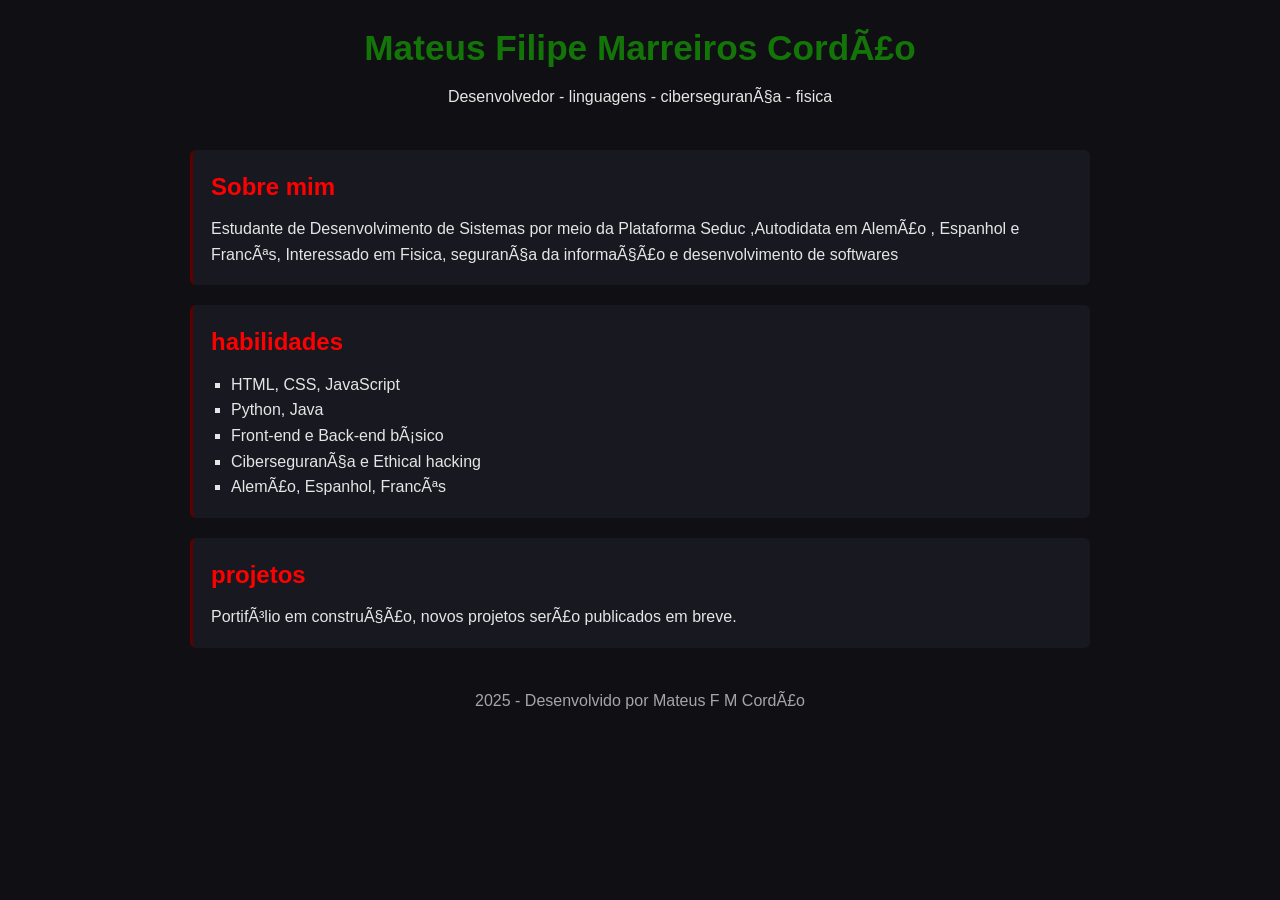
==== index.html @ 8e78ea99 "Add files via upload" ====
<!DOCTYPE html>
<html lang="pt-BR">
</head>
    <meta charset="viewport" content="width-device-width,intial-scale=1.0">
    <title> Mateus Marreiros - Portifólio</title>
    <link rel ="stylesheet" href ="style.css">
</head>

<body>
    <header>
        <h1>Mateus Filipe Marreiros Cordão</h1>
        <p> Desenvolvedor - linguagens - cibersegurança - fisica</p>
    </header>
    <section class ="container">
        <div class="card">
            <h2>Sobre mim</h2>
            <p>Estudante de Desenvolvimento de Sistemas por meio da Plataforma Seduc ,Autodidata em Alemão , Espanhol e Francês, Interessado em Fisica, segurança da informação e desenvolvimento de softwares
            </p>
        </div>
        <div class="card">
            <h2>habilidades</h2>
            <ul>
                <li>HTML, CSS, JavaScript</li>
                <li>Python, Java</li>
                <li>Front-end e Back-end básico</li>
                <li>Cibersegurança e Ethical hacking</li>
                <li>Alemão, Espanhol, Francês</li>
            </ul>
        </div>
        <div class="card">
            <h2>projetos</h2>
            <p>
                Portifólio em construção, novos projetos serão publicados em breve.            
            </p>
        </div>

    </section>
    <footer>2025 - Desenvolvido por Mateus F M Cordão</footer>
</body>
---- style.css ----
* {
    margin: 0;
    padding: 0;
    box-sizing: border-box;
    font-family: Arial, Helvetica, sans-serif;
}

body {
    background: #101014;
    color: #e5e5e5;
    line-height: 1.6;
    padding: 20px;
}

header {
    text-align: center;
    margin-bottom: 40px;
}

header h1 {
    font-size: 2.2rem;
    margin-bottom: 8px;
    color: #15b1009f;
}

section.container {
    max-width: 900px;
    margin: 0 auto;
}

.card {
    background: #181820;
    padding: 18px;
    margin-bottom: 20px;
    border-left: 3px solid #5c0000;
    border-radius: 6px;
}

.card h2 {
    margin-bottom: 10px;
    color: #ff0000;
}

.card ul li {
    margin-left: 20px;
    list-style: square;
}

footer {
    text-align: center;
    margin-top: 40px;
    opacity: .7;
}
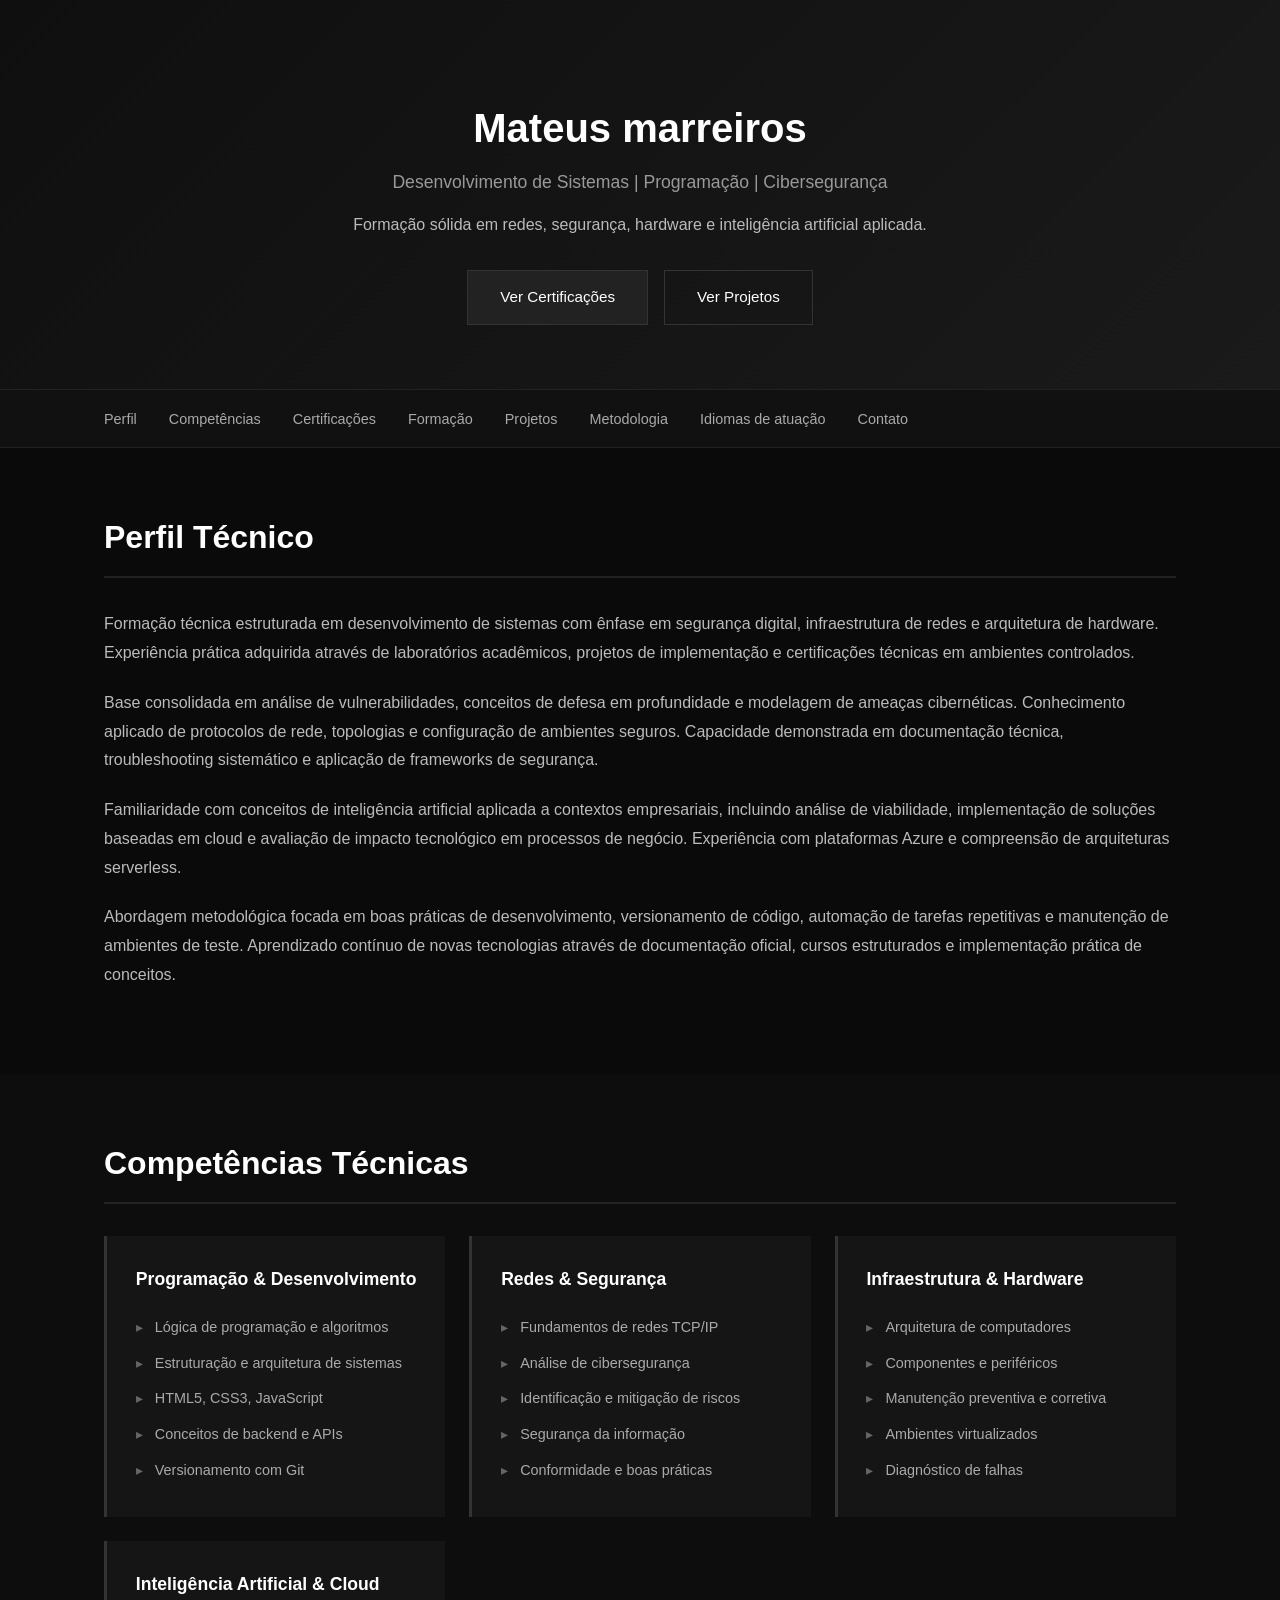
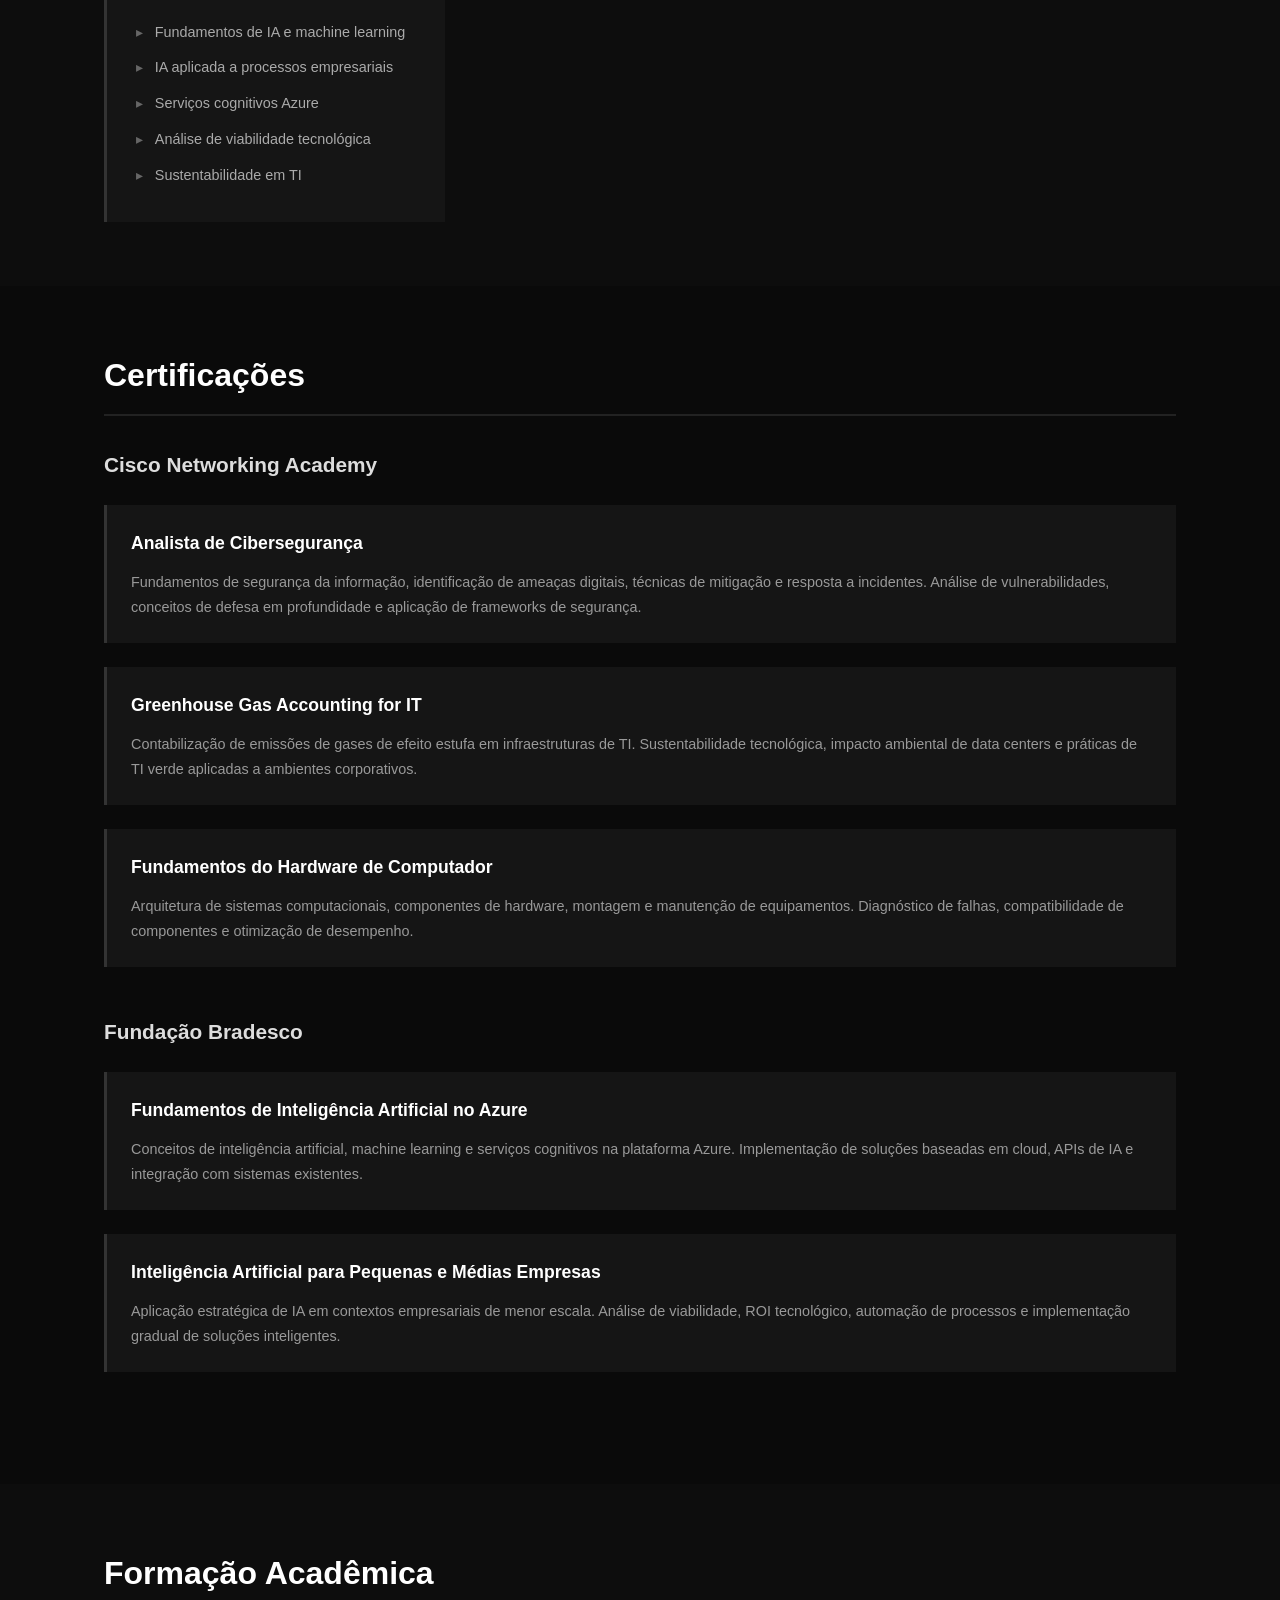
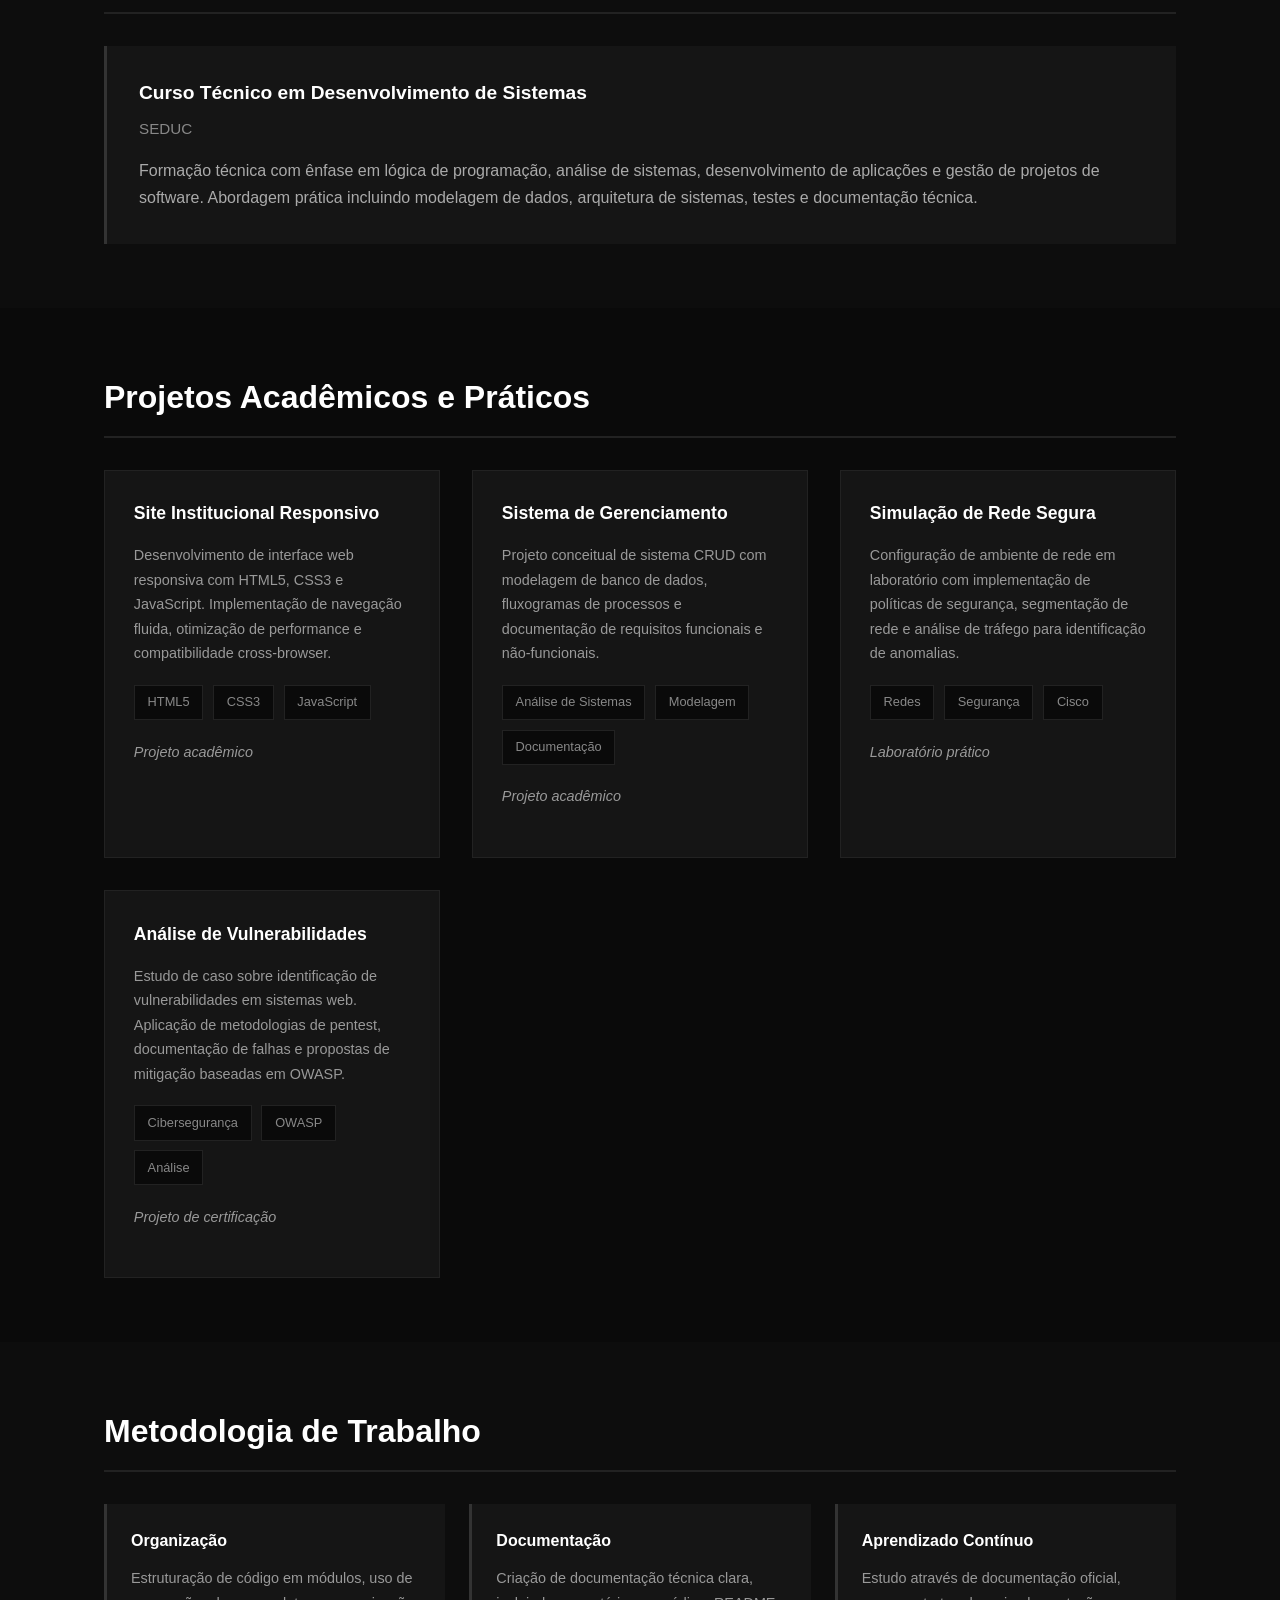
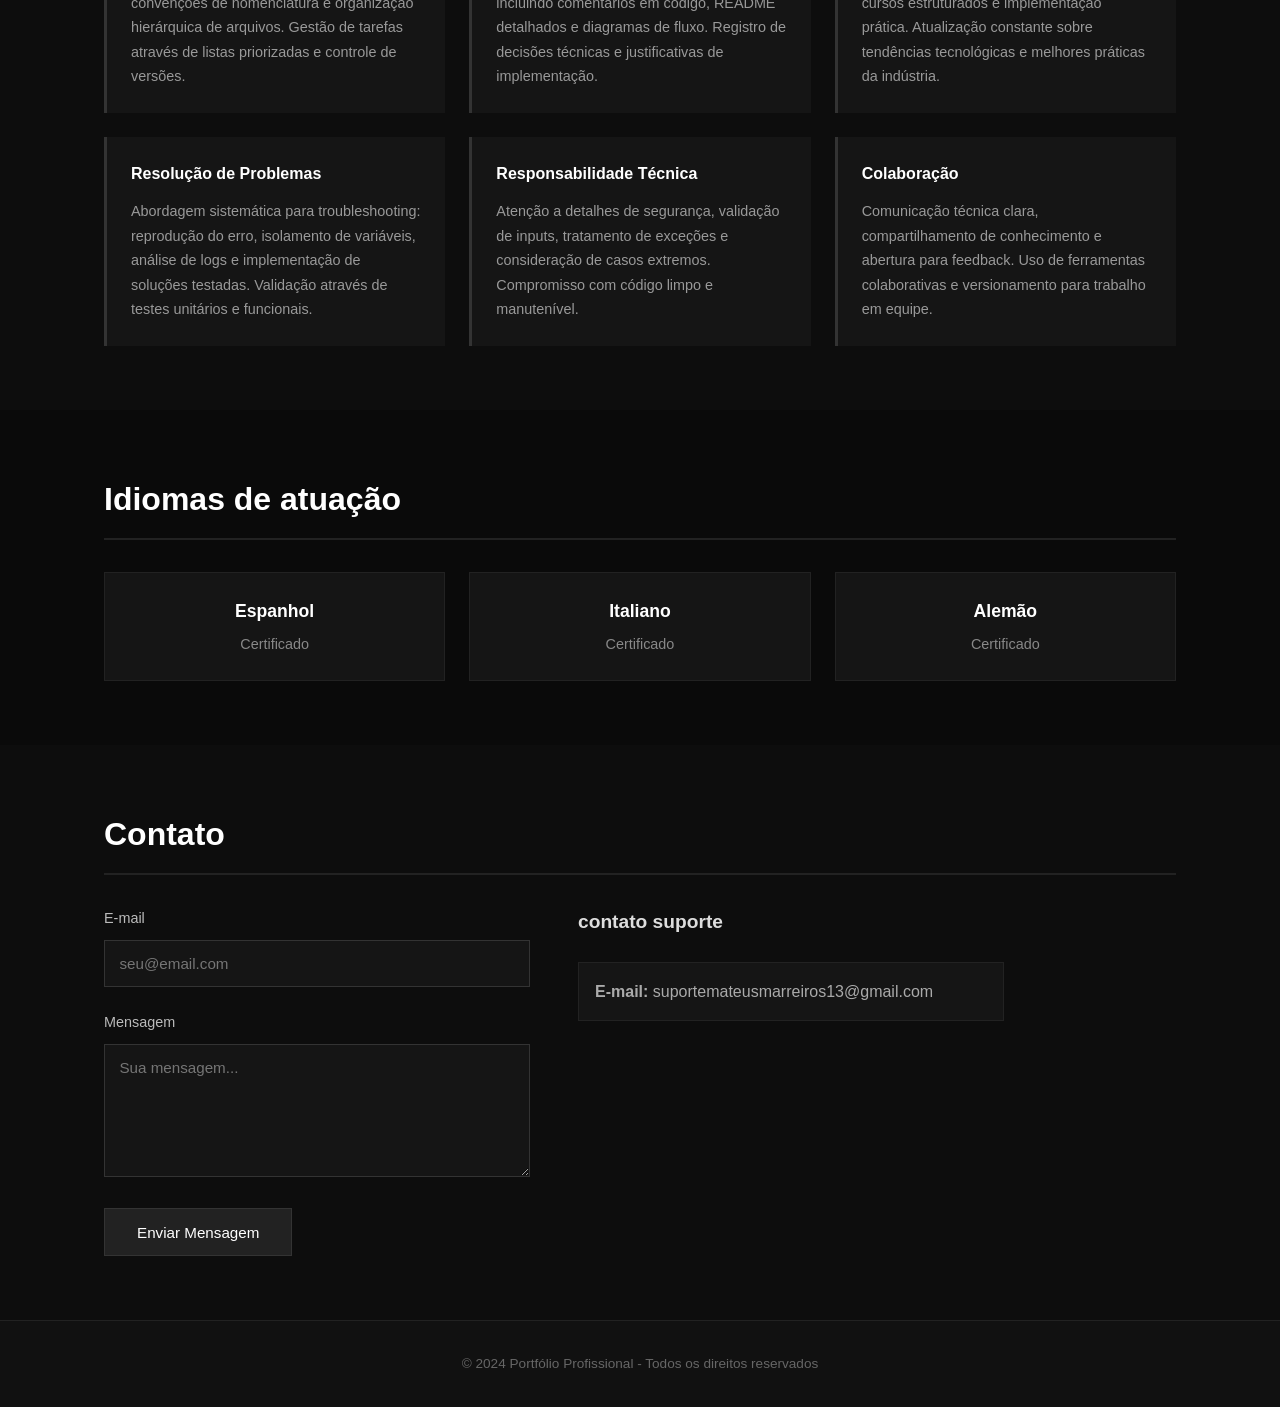
==== commit c5c7fb85: "Add files via upload" ====
--- a/index.html
+++ b/index.html
@@ -1,40 +1,826 @@
 <!DOCTYPE html>
 <html lang="pt-BR">
+<head>
+    <meta charset="UTF-8">
+    <meta name="viewport" content="width=device-width, initial-scale=1.0">
+    <title>Portfólio Profissional - Desenvolvimento e Cibersegurança</title>
+    <style>
+        /* Reset e configurações base */
+        * {
+            margin: 0;
+            padding: 0;
+            box-sizing: border-box;
+        }
+
+        body {
+            font-family: 'Segoe UI', Tahoma, Geneva, Verdana, sans-serif;
+            line-height: 1.6;
+            color: #e0e0e0;
+            background-color: #0a0a0a;
+        }
+
+        /* Container geral */
+        .container {
+            max-width: 1200px;
+            margin: 0 auto;
+            padding: 0 5%;
+        }
+
+        /* Hero Section */
+        .hero {
+            background: linear-gradient(135deg, #0f0f0f 0%, #1a1a1a 100%);
+            padding: 6rem 5% 4rem;
+            text-align: center;
+            border-bottom: 1px solid #222;
+        }
+
+        .hero h1 {
+            font-size: 2.5rem;
+            color: #fff;
+            margin-bottom: 0.5rem;
+            font-weight: 600;
+        }
+
+        .hero-subtitle {
+            font-size: 1.1rem;
+            color: #999;
+            margin-bottom: 1rem;
+        }
+
+        .hero-description {
+            font-size: 1rem;
+            color: #bbb;
+            max-width: 700px;
+            margin: 0 auto 2rem;
+        }
+
+        .hero-buttons {
+            display: flex;
+            gap: 1rem;
+            justify-content: center;
+            flex-wrap: wrap;
+        }
+
+        .btn {
+            padding: 0.9rem 2rem;
+            background-color: #222;
+            color: #fff;
+            text-decoration: none;
+            border: 1px solid #333;
+            font-size: 0.95rem;
+            transition: all 0.3s;
+            display: inline-block;
+            cursor: pointer;
+        }
+
+        .btn:hover {
+            background-color: #2a2a2a;
+            border-color: #444;
+        }
+
+        .btn-secondary {
+            background-color: transparent;
+        }
+
+        /* Navegação fixa */
+        .main-nav {
+            background-color: #111;
+            border-bottom: 1px solid #222;
+            position: sticky;
+            top: 0;
+            z-index: 100;
+        }
+
+        .nav-container {
+            max-width: 1200px;
+            margin: 0 auto;
+            padding: 0 5%;
+        }
+
+        .main-nav ul {
+            list-style: none;
+            display: flex;
+            gap: 2rem;
+            padding: 1rem 0;
+            overflow-x: auto;
+        }
+
+        .main-nav a {
+            color: #aaa;
+            text-decoration: none;
+            font-size: 0.9rem;
+            white-space: nowrap;
+            transition: color 0.3s;
+            cursor: pointer;
+        }
+
+        .main-nav a:hover {
+            color: #fff;
+        }
+
+        /* Seções */
+        .section {
+            padding: 4rem 0;
+        }
+
+        .section-alt {
+            background-color: #0d0d0d;
+        }
+
+        .section h2 {
+            font-size: 2rem;
+            color: #fff;
+            margin-bottom: 2rem;
+            padding-bottom: 0.8rem;
+            border-bottom: 2px solid #222;
+        }
+
+        /* Perfil Técnico */
+        .profile-content p {
+            margin-bottom: 1.3rem;
+            color: #bbb;
+            line-height: 1.8;
+        }
+
+        /* Grid de Competências */
+        .skills-grid {
+            display: grid;
+            grid-template-columns: repeat(auto-fit, minmax(280px, 1fr));
+            gap: 1.5rem;
+        }
+
+        .skill-card {
+            background-color: #151515;
+            padding: 1.8rem;
+            border-left: 3px solid #333;
+            transition: all 0.3s;
+        }
+
+        .skill-card:hover {
+            border-left-color: #555;
+            background-color: #1a1a1a;
+        }
+
+        .skill-card h3 {
+            color: #fff;
+            font-size: 1.1rem;
+            margin-bottom: 1rem;
+        }
+
+        .skill-card ul {
+            list-style: none;
+        }
+
+        .skill-card li {
+            color: #aaa;
+            padding: 0.4rem 0;
+            font-size: 0.9rem;
+        }
+
+        .skill-card li:before {
+            content: "▸ ";
+            color: #666;
+            margin-right: 0.5rem;
+        }
+
+        /* Certificações */
+        .cert-section {
+            margin-bottom: 3rem;
+        }
+
+        .cert-section h3 {
+            color: #ddd;
+            font-size: 1.3rem;
+            margin-bottom: 1.5rem;
+        }
+
+        .cert-list {
+            display: grid;
+            gap: 1.5rem;
+        }
+
+        .cert-item {
+            background-color: #151515;
+            padding: 1.5rem;
+            border-left: 3px solid #333;
+            transition: all 0.3s;
+        }
+
+        .cert-item:hover {
+            border-left-color: #555;
+            background-color: #1a1a1a;
+        }
+
+        .cert-item h4 {
+            color: #fff;
+            font-size: 1.1rem;
+            margin-bottom: 0.8rem;
+        }
+
+        .cert-item p {
+            color: #999;
+            font-size: 0.9rem;
+            line-height: 1.7;
+        }
+
+        /* Formação */
+        .education-item {
+            background-color: #151515;
+            padding: 2rem;
+            border-left: 3px solid #333;
+        }
+
+        .education-item h3 {
+            color: #fff;
+            font-size: 1.2rem;
+            margin-bottom: 0.5rem;
+        }
+
+        .institution {
+            color: #888;
+            font-size: 0.95rem;
+            margin-bottom: 1rem;
+        }
+
+        .description {
+            color: #aaa;
+            line-height: 1.7;
+        }
+
+        /* Projetos */
+        .projects-grid {
+            display: grid;
+            grid-template-columns: repeat(auto-fit, minmax(300px, 1fr));
+            gap: 2rem;
+        }
+
+        .project-card {
+            background-color: #151515;
+            padding: 1.8rem;
+            border: 1px solid #222;
+            transition: all 0.3s;
+        }
+
+        .project-card:hover {
+            border-color: #333;
+            background-color: #1a1a1a;
+        }
+
+        .project-card h3 {
+            color: #fff;
+            font-size: 1.1rem;
+            margin-bottom: 1rem;
+        }
+
+        .project-card p {
+            color: #999;
+            font-size: 0.9rem;
+            line-height: 1.7;
+            margin-bottom: 1.2rem;
+        }
+
+        .project-tags {
+            display: flex;
+            flex-wrap: wrap;
+            gap: 0.6rem;
+            margin-bottom: 1.2rem;
+        }
+
+        .project-tags span {
+            background-color: #0a0a0a;
+            color: #888;
+            padding: 0.4rem 0.8rem;
+            font-size: 0.8rem;
+            border: 1px solid #222;
+        }
+
+        .project-note {
+            color: #666;
+            font-size: 0.85rem;
+            font-style: italic;
+        }
+
+        /* Metodologia */
+        .methodology-grid {
+            display: grid;
+            grid-template-columns: repeat(auto-fit, minmax(280px, 1fr));
+            gap: 1.5rem;
+        }
+
+        .method-item {
+            background-color: #151515;
+            padding: 1.5rem;
+            border-left: 3px solid #333;
+            transition: all 0.3s;
+        }
+
+        .method-item:hover {
+            border-left-color: #555;
+            background-color: #1a1a1a;
+        }
+
+        .method-item h3 {
+            color: #fff;
+            font-size: 1rem;
+            margin-bottom: 0.8rem;
+        }
+
+        .method-item p {
+            color: #999;
+            font-size: 0.9rem;
+            line-height: 1.7;
+        }
+
+        /* Idiomas */
+        .languages-grid {
+            display: grid;
+            grid-template-columns: repeat(auto-fit, minmax(200px, 1fr));
+            gap: 1.5rem;
+        }
+
+        .language-item {
+            background-color: #151515;
+            padding: 1.5rem;
+            text-align: center;
+            border: 1px solid #222;
+            transition: all 0.3s;
+        }
+
+        .language-item:hover {
+            border-color: #333;
+            background-color: #1a1a1a;
+        }
+
+        .language-item h3 {
+            color: #fff;
+            font-size: 1.1rem;
+            margin-bottom: 0.5rem;
+        }
+
+        .language-item p {
+            color: #888;
+            font-size: 0.9rem;
+        }
+
+        /* Contato */
+        .contact-wrapper {
+            display: grid;
+            grid-template-columns: 1fr 1fr;
+            gap: 3rem;
+            max-width: 900px;
+        }
+
+        .contact-form {
+            width: 100%;
+        }
+
+        .form-group {
+            margin-bottom: 1.5rem;
+        }
+
+        .form-group label {
+            display: block;
+            margin-bottom: 0.6rem;
+            color: #bbb;
+            font-size: 0.9rem;
+        }
+
+        .form-group input,
+        .form-group textarea {
+            width: 100%;
+            padding: 0.9rem;
+            background-color: #151515;
+            border: 1px solid #333;
+            color: #e0e0e0;
+            font-family: inherit;
+            font-size: 0.95rem;
+            transition: border-color 0.3s;
+        }
+
+        .form-group input:focus,
+        .form-group textarea:focus {
+            outline: none;
+            border-color: #555;
+        }
+
+        .form-group textarea {
+            resize: vertical;
+        }
+
+        .contact-info h3 {
+            color: #ddd;
+            font-size: 1.2rem;
+            margin-bottom: 1.5rem;
+        }
+
+        .social-links {
+            display: flex;
+            flex-direction: column;
+            gap: 1rem;
+        }
+
+        .contact-link {
+            background-color: #151515;
+            color: #aaa;
+            text-decoration: none;
+            padding: 1rem;
+            border: 1px solid #222;
+            transition: all 0.3s;
+            display: block;
+        }
+
+        .contact-link:hover {
+            background-color: #1a1a1a;
+            border-color: #333;
+            color: #fff;
+        }
+
+        /* Footer */
+        footer {
+            background-color: #111;
+            border-top: 1px solid #222;
+            padding: 2rem 5%;
+            text-align: center;
+            color: #666;
+            font-size: 0.85rem;
+        }
+
+        /* Responsividade */
+        @media (max-width: 768px) {
+            .hero h1 {
+                font-size: 2rem;
+            }
+
+            .hero-buttons {
+                flex-direction: column;
+                align-items: center;
+            }
+
+            .main-nav ul {
+                gap: 1rem;
+            }
+
+            .section h2 {
+                font-size: 1.6rem;
+            }
+
+            .skills-grid,
+            .projects-grid,
+            .methodology-grid {
+                grid-template-columns: 1fr;
+            }
+
+            .contact-wrapper {
+                grid-template-columns: 1fr;
+                gap: 2rem;
+            }
+        }
+    </style>
 </head>
-    <meta charset="viewport" content="width-device-width,intial-scale=1.0">
-    <title> Mateus Marreiros - Portifólio</title>
-    <link rel ="stylesheet" href ="style.css">
-</head>
-
 <body>
-    <header>
-        <h1>Mateus Filipe Marreiros Cordão</h1>
-        <p> Desenvolvedor - linguagens - cibersegurança - fisica</p>
-    </header>
-    <section class ="container">
-        <div class="card">
-            <h2>Sobre mim</h2>
-            <p>Estudante de Desenvolvimento de Sistemas por meio da Plataforma Seduc ,Autodidata em Alemão , Espanhol e Francês, Interessado em Fisica, segurança da informação e desenvolvimento de softwares
-            </p>
+    <!-- Hero Section -->
+    <section class="hero">
+        <div class="hero-content">
+            <h1> Mateus marreiros</h1>
+            <p class="hero-subtitle">Desenvolvimento de Sistemas | Programação | Cibersegurança</p>
+            <p class="hero-description">Formação sólida em redes, segurança, hardware e inteligência artificial aplicada.</p>
+            <div class="hero-buttons">
+                <a href="#certificacoes" class="btn">Ver Certificações</a>
+                <a href="#projetos" class="btn btn-secondary">Ver Projetos</a>
+            </div>
         </div>
-        <div class="card">
-            <h2>habilidades</h2>
+    </section>
+
+    <!-- Navegação fixa -->
+    <nav class="main-nav" id="mainNav">
+        <div class="nav-container">
             <ul>
-                <li>HTML, CSS, JavaScript</li>
-                <li>Python, Java</li>
-                <li>Front-end e Back-end básico</li>
-                <li>Cibersegurança e Ethical hacking</li>
-                <li>Alemão, Espanhol, Francês</li>
+                <li><a href="#perfil">Perfil</a></li>
+                <li><a href="#competencias">Competências</a></li>
+                <li><a href="#certificacoes">Certificações</a></li>
+                <li><a href="#formacao">Formação</a></li>
+                <li><a href="#projetos">Projetos</a></li>
+                <li><a href="#metodologia">Metodologia</a></li>
+                <li><a href="#idiomas">Idiomas de atuação</a></li>
+                <li><a href="#contato">Contato</a></li>
             </ul>
         </div>
-        <div class="card">
-            <h2>projetos</h2>
-            <p>
-                Portifólio em construção, novos projetos serão publicados em breve.            
-            </p>
+    </nav>
+
+    <!-- Conteúdo principal -->
+    <main>
+        <!-- Perfil Técnico -->
+        <section id="perfil" class="section">
+            <div class="container">
+                <h2>Perfil Técnico</h2>
+                <div class="profile-content">
+                    <p>Formação técnica estruturada em desenvolvimento de sistemas com ênfase em segurança digital, infraestrutura de redes e arquitetura de hardware. Experiência prática adquirida através de laboratórios acadêmicos, projetos de implementação e certificações técnicas em ambientes controlados.</p>
+                    
+                    <p>Base consolidada em análise de vulnerabilidades, conceitos de defesa em profundidade e modelagem de ameaças cibernéticas. Conhecimento aplicado de protocolos de rede, topologias e configuração de ambientes seguros. Capacidade demonstrada em documentação técnica, troubleshooting sistemático e aplicação de frameworks de segurança.</p>
+                    
+                    <p>Familiaridade com conceitos de inteligência artificial aplicada a contextos empresariais, incluindo análise de viabilidade, implementação de soluções baseadas em cloud e avaliação de impacto tecnológico em processos de negócio. Experiência com plataformas Azure e compreensão de arquiteturas serverless.</p>
+                    
+                    <p>Abordagem metodológica focada em boas práticas de desenvolvimento, versionamento de código, automação de tarefas repetitivas e manutenção de ambientes de teste. Aprendizado contínuo de novas tecnologias através de documentação oficial, cursos estruturados e implementação prática de conceitos.</p>
+                </div>
+            </div>
+        </section>
+
+        <!-- Competências Técnicas -->
+        <section id="competencias" class="section section-alt">
+            <div class="container">
+                <h2>Competências Técnicas</h2>
+                <div class="skills-grid">
+                    <div class="skill-card">
+                        <h3>Programação & Desenvolvimento</h3>
+                        <ul>
+                            <li>Lógica de programação e algoritmos</li>
+                            <li>Estruturação e arquitetura de sistemas</li>
+                            <li>HTML5, CSS3, JavaScript</li>
+                            <li>Conceitos de backend e APIs</li>
+                            <li>Versionamento com Git</li>
+                        </ul>
+                    </div>
+
+                    <div class="skill-card">
+                        <h3>Redes & Segurança</h3>
+                        <ul>
+                            <li>Fundamentos de redes TCP/IP</li>
+                            <li>Análise de cibersegurança</li>
+                            <li>Identificação e mitigação de riscos</li>
+                            <li>Segurança da informação</li>
+                            <li>Conformidade e boas práticas</li>
+                        </ul>
+                    </div>
+
+                    <div class="skill-card">
+                        <h3>Infraestrutura & Hardware</h3>
+                        <ul>
+                            <li>Arquitetura de computadores</li>
+                            <li>Componentes e periféricos</li>
+                            <li>Manutenção preventiva e corretiva</li>
+                            <li>Ambientes virtualizados</li>
+                            <li>Diagnóstico de falhas</li>
+                        </ul>
+                    </div>
+
+                    <div class="skill-card">
+                        <h3>Inteligência Artificial & Cloud</h3>
+                        <ul>
+                            <li>Fundamentos de IA e machine learning</li>
+                            <li>IA aplicada a processos empresariais</li>
+                            <li>Serviços cognitivos Azure</li>
+                            <li>Análise de viabilidade tecnológica</li>
+                            <li>Sustentabilidade em TI</li>
+                        </ul>
+                    </div>
+                </div>
+            </div>
+        </section>
+
+        <!-- Certificações -->
+        <section id="certificacoes" class="section">
+            <div class="container">
+                <h2>Certificações</h2>
+                
+                <div class="cert-section">
+                    <h3>Cisco Networking Academy</h3>
+                    <div class="cert-list">
+                        <div class="cert-item">
+                            <h4>Analista de Cibersegurança</h4>
+                            <p>Fundamentos de segurança da informação, identificação de ameaças digitais, técnicas de mitigação e resposta a incidentes. Análise de vulnerabilidades, conceitos de defesa em profundidade e aplicação de frameworks de segurança.</p>
+                        </div>
+                        <div class="cert-item">
+                            <h4>Greenhouse Gas Accounting for IT</h4>
+                            <p>Contabilização de emissões de gases de efeito estufa em infraestruturas de TI. Sustentabilidade tecnológica, impacto ambiental de data centers e práticas de TI verde aplicadas a ambientes corporativos.</p>
+                        </div>
+                        <div class="cert-item">
+                            <h4>Fundamentos do Hardware de Computador</h4>
+                            <p>Arquitetura de sistemas computacionais, componentes de hardware, montagem e manutenção de equipamentos. Diagnóstico de falhas, compatibilidade de componentes e otimização de desempenho.</p>
+                        </div>
+                    </div>
+                </div>
+
+                <div class="cert-section">
+                    <h3>Fundação Bradesco</h3>
+                    <div class="cert-list">
+                        <div class="cert-item">
+                            <h4>Fundamentos de Inteligência Artificial no Azure</h4>
+                            <p>Conceitos de inteligência artificial, machine learning e serviços cognitivos na plataforma Azure. Implementação de soluções baseadas em cloud, APIs de IA e integração com sistemas existentes.</p>
+                        </div>
+                        <div class="cert-item">
+                            <h4>Inteligência Artificial para Pequenas e Médias Empresas</h4>
+                            <p>Aplicação estratégica de IA em contextos empresariais de menor escala. Análise de viabilidade, ROI tecnológico, automação de processos e implementação gradual de soluções inteligentes.</p>
+                        </div>
+                    </div>
+                </div>
+            </div>
+        </section>
+
+        <!-- Formação -->
+        <section id="formacao" class="section section-alt">
+            <div class="container">
+                <h2>Formação Acadêmica</h2>
+                <div class="education-item">
+                    <h3>Curso Técnico em Desenvolvimento de Sistemas</h3>
+                    <p class="institution">SEDUC</p>
+                    <p class="description">Formação técnica com ênfase em lógica de programação, análise de sistemas, desenvolvimento de aplicações e gestão de projetos de software. Abordagem prática incluindo modelagem de dados, arquitetura de sistemas, testes e documentação técnica.</p>
+                </div>
+            </div>
+        </section>
+
+        <!-- Projetos -->
+        <section id="projetos" class="section">
+            <div class="container">
+                <h2>Projetos Acadêmicos e Práticos</h2>
+                <div class="projects-grid">
+                    <div class="project-card">
+                        <h3>Site Institucional Responsivo</h3>
+                        <p>Desenvolvimento de interface web responsiva com HTML5, CSS3 e JavaScript. Implementação de navegação fluida, otimização de performance e compatibilidade cross-browser.</p>
+                        <div class="project-tags">
+                            <span>HTML5</span>
+                            <span>CSS3</span>
+                            <span>JavaScript</span>
+                        </div>
+                        <p class="project-note">Projeto acadêmico</p>
+                    </div>
+
+                    <div class="project-card">
+                        <h3>Sistema de Gerenciamento</h3>
+                        <p>Projeto conceitual de sistema CRUD com modelagem de banco de dados, fluxogramas de processos e documentação de requisitos funcionais e não-funcionais.</p>
+                        <div class="project-tags">
+                            <span>Análise de Sistemas</span>
+                            <span>Modelagem</span>
+                            <span>Documentação</span>
+                        </div>
+                        <p class="project-note">Projeto acadêmico</p>
+                    </div>
+
+                    <div class="project-card">
+                        <h3>Simulação de Rede Segura</h3>
+                        <p>Configuração de ambiente de rede em laboratório com implementação de políticas de segurança, segmentação de rede e análise de tráfego para identificação de anomalias.</p>
+                        <div class="project-tags">
+                            <span>Redes</span>
+                            <span>Segurança</span>
+                            <span>Cisco</span>
+                        </div>
+                        <p class="project-note">Laboratório prático</p>
+                    </div>
+
+                    <div class="project-card">
+                        <h3>Análise de Vulnerabilidades</h3>
+                        <p>Estudo de caso sobre identificação de vulnerabilidades em sistemas web. Aplicação de metodologias de pentest, documentação de falhas e propostas de mitigação baseadas em OWASP.</p>
+                        <div class="project-tags">
+                            <span>Cibersegurança</span>
+                            <span>OWASP</span>
+                            <span>Análise</span>
+                        </div>
+                        <p class="project-note">Projeto de certificação</p>
+                    </div>
+                </div>
+            </div>
+        </section>
+
+        <!-- Metodologia -->
+        <section id="metodologia" class="section section-alt">
+            <div class="container">
+                <h2>Metodologia de Trabalho</h2>
+                <div class="methodology-grid">
+                    <div class="method-item">
+                        <h3>Organização</h3>
+                        <p>Estruturação de código em módulos, uso de convenções de nomenclatura e organização hierárquica de arquivos. Gestão de tarefas através de listas priorizadas e controle de versões.</p>
+                    </div>
+                    <div class="method-item">
+                        <h3>Documentação</h3>
+                        <p>Criação de documentação técnica clara, incluindo comentários em código, README detalhados e diagramas de fluxo. Registro de decisões técnicas e justificativas de implementação.</p>
+                    </div>
+                    <div class="method-item">
+                        <h3>Aprendizado Contínuo</h3>
+                        <p>Estudo através de documentação oficial, cursos estruturados e implementação prática. Atualização constante sobre tendências tecnológicas e melhores práticas da indústria.</p>
+                    </div>
+                    <div class="method-item">
+                        <h3>Resolução de Problemas</h3>
+                        <p>Abordagem sistemática para troubleshooting: reprodução do erro, isolamento de variáveis, análise de logs e implementação de soluções testadas. Validação através de testes unitários e funcionais.</p>
+                    </div>
+                    <div class="method-item">
+                        <h3>Responsabilidade Técnica</h3>
+                        <p>Atenção a detalhes de segurança, validação de inputs, tratamento de exceções e consideração de casos extremos. Compromisso com código limpo e manutenível.</p>
+                    </div>
+                    <div class="method-item">
+                        <h3>Colaboração</h3>
+                        <p>Comunicação técnica clara, compartilhamento de conhecimento e abertura para feedback. Uso de ferramentas colaborativas e versionamento para trabalho em equipe.</p>
+                    </div>
+                </div>
+            </div>
+        </section>
+
+        <!-- Idiomas -->
+        <section id="idiomas" class="section">
+            <div class="container">
+                <h2>Idiomas de atuação</h2>
+                <div class="languages-grid">
+                    <div class="language-item">
+                        <h3>Espanhol</h3>
+                        <p>Certificado</p>
+                    </div>
+                    <div class="language-item">
+                        <h3>Italiano</h3>
+                        <p>Certificado</p>
+                    </div>
+                    <div class="language-item">
+                        <h3>Alemão</h3>
+                        <p>Certificado</p>
+                    </div>
+                </div>
+            </div>
+        </section>
+
+        <!-- Contato -->
+        <section id="contato" class="section section-alt">
+            <div class="container">
+                <h2>Contato</h2>
+                <div class="contact-wrapper">
+                    <form class="contact-form" id="contactForm">
+                        <div class="form-group">
+                            <label for="email">E-mail</label>
+                            <input type="email" id="email" name="email" placeholder="seu@email.com" required>
+                        </div>
+                        <div class="form-group">
+                            <label for="mensagem">Mensagem</label>
+                            <textarea id="mensagem" name="mensagem" rows="6" placeholder="Sua mensagem..." required></textarea>
+                        </div>
+                        <button type="submit" class="btn">Enviar Mensagem</button>
+                    </form>
+
+                    <div class="contact-info">
+                        <h3>contato suporte</h3>
+                        <div class="social-links">
+                            <div class="contact-link">
+                                <strong>E-mail:</strong> suportemateusmarreiros13@gmail.com
+                            </div>
+                        </div>
+                    </div>
+                </div>
+            </div>
+        </section>
+    </main>
+
+    <!-- Footer -->
+    <footer>
+        <div class="container">
+            <p>&copy; 2024 Portfólio Profissional - Todos os direitos reservados</p>
         </div>
-
-    </section>
-    <footer>2025 - Desenvolvido por Mateus F M Cordão</footer>
-</body>
-
+    </footer>
+
+    <script>
+        // Smooth scroll para navegação interna
+        document.querySelectorAll('a[href^="#"]').forEach(link => {
+            link.addEventListener('click', function(e) {
+                e.preventDefault();
+                const targetId = this.getAttribute('href');
+                if (targetId === '#') return;
+                const targetSection = document.querySelector(targetId);
+                if (targetSection) {
+                    targetSection.scrollIntoView({ behavior: 'smooth', block: 'start' });
+                }
+            });
+        });
+
+        // Destaque na navegação durante scroll
+        const sections = document.querySelectorAll('.section');
+        const navLinks = document.querySelectorAll('.main-nav a');
+
+        function highlightNavigation() {
+            let current = '';
+            sections.forEach(section => {
+                const sectionTop = section.offsetTop;
+                const sectionHeight = section.clientHeight;
+                if (pageYOffset >= sectionTop - 150) {
+                    current = section.getAttribute('id');
+                }
+            });
+
+            navLinks.forEach(link => {
+                link.style.color = '#aaa';
+                if (link.getAttribute('href') === '#' + current) {
+                    link.style.color = '#fff';
+                }
+            });
+        }
+
+        window.addEventListener('scroll', highlightNavigation);
+
+        // Manipulação do formulário de contato
+        document.getElementById('contactForm').addEventListener('submit', function(e) {
+            e.preventDefault();
+            
+            const email = document.getElementById('email').value;
+            const mensagem = document.getElementById('mensagem').value;
+            
+            // Exibe mensagem de confirmação
+            alert('Mensagem registrada:\n\nE-mail: ' + email + '\n\nNota: Este é um formulário estático. Para implementação funcional, você precisará conectá-lo a um serviço backend ou API de e-mail.');
+            
+            // Limpa formulário
+            this.reset();
+        });
+
+        // Animação de entrada suave para elementos ao scroll
